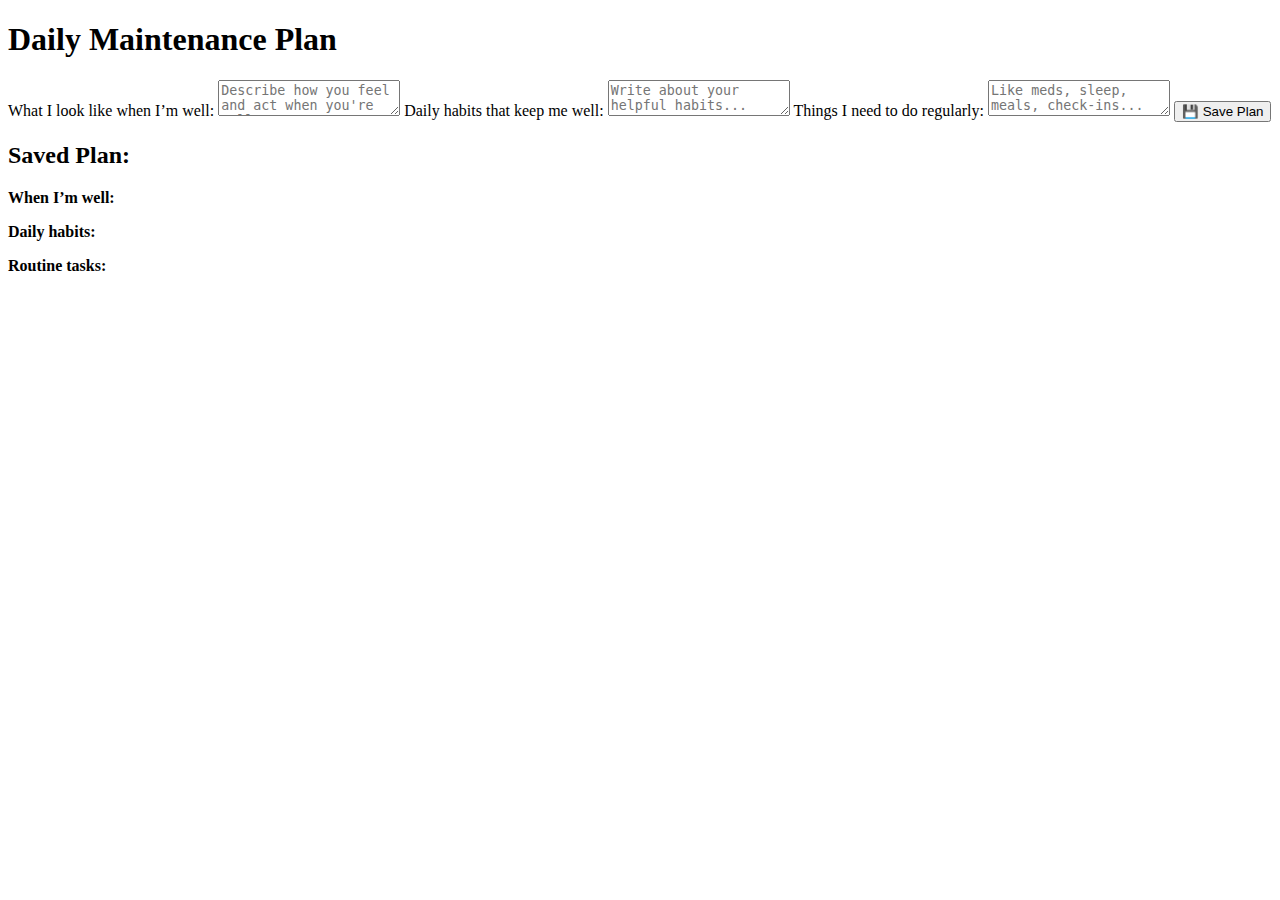
==== index.html @ 62da7fc4 "Create index.html" ====
<!DOCTYPE html>
<html lang="en">
<head>
  <meta charset="UTF-8" />
  <meta name="viewport" content="width=device-width, initial-scale=1.0" />
  <title>My Wellness Plan</title>
  <link rel="stylesheet" href="style.css" />
</head>
<body>
  <div class="container">
    <h1>Daily Maintenance Plan</h1>
    
    <form id="wellnessForm">
      <label>
        What I look like when I’m well:
        <textarea id="wellnessLook" placeholder="Describe how you feel and act when you're well..."></textarea>
      </label>

      <label>
        Daily habits that keep me well:
        <textarea id="dailyHabits" placeholder="Write about your helpful habits..."></textarea>
      </label>

      <label>
        Things I need to do regularly:
        <textarea id="routineTasks" placeholder="Like meds, sleep, meals, check-ins..."></textarea>
      </label>

      <button type="button" onclick="savePlan()">💾 Save Plan</button>
    </form>

    <div id="savedPlan" class="saved-section">
      <h2>Saved Plan:</h2>
      <p><strong>When I’m well:</strong> <span id="displayWellnessLook"></span></p>
      <p><strong>Daily habits:</strong> <span id="displayDailyHabits"></span></p>
      <p><strong>Routine tasks:</strong> <span id="displayRoutineTasks"></span></p>
    </div>
  </div>

  <script src="script.js"></script>
</body>
</html>
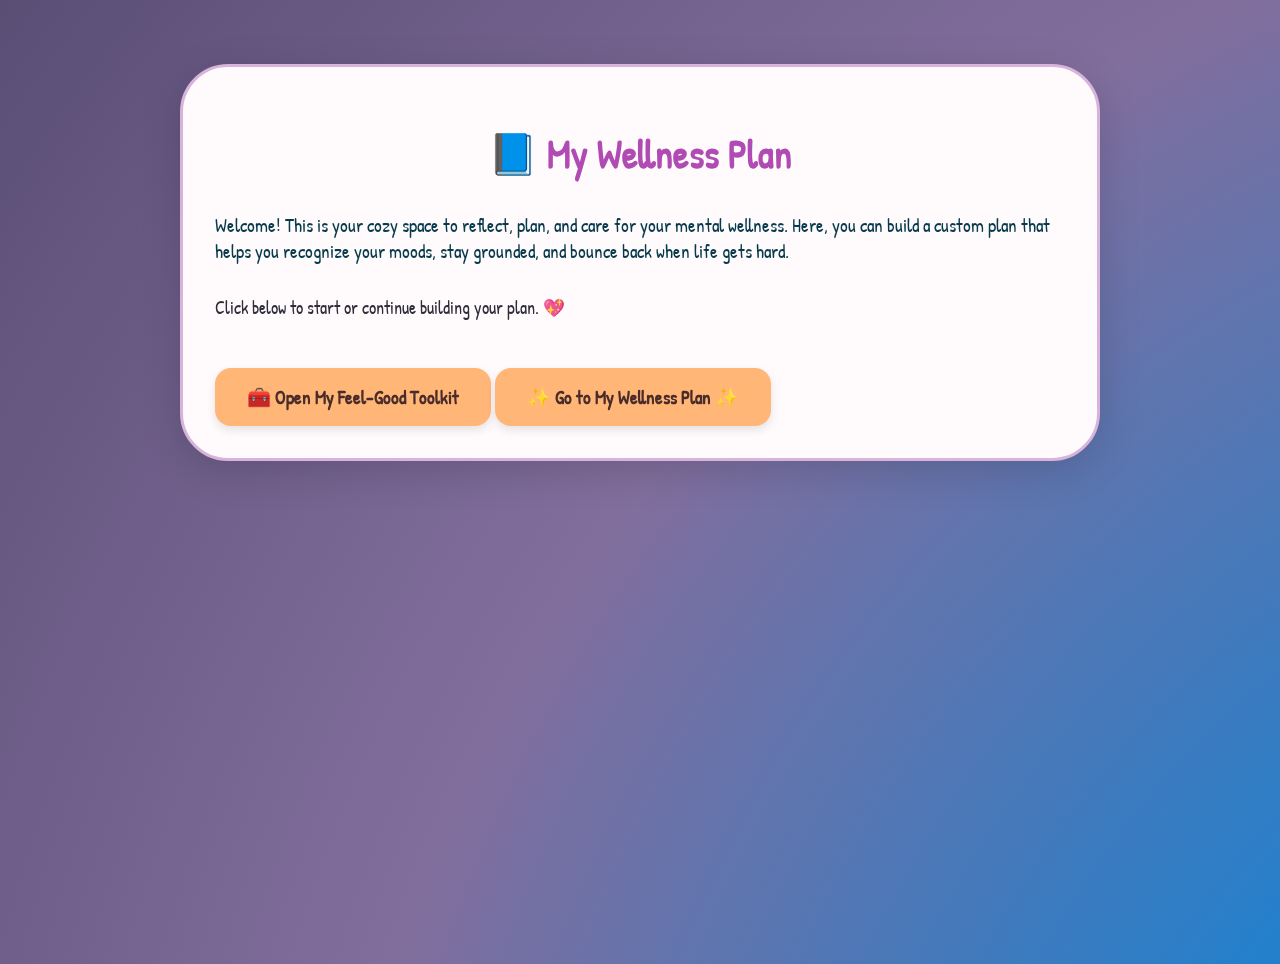
==== commit 2ddd1a5e: "Pending changes exported from your codespace" ====
--- a/index.html
+++ b/index.html
@@ -2,41 +2,29 @@
 <html lang="en">
 <head>
   <meta charset="UTF-8" />
-  <meta name="viewport" content="width=device-width, initial-scale=1.0" />
-  <title>My Wellness Plan</title>
-  <link rel="stylesheet" href="style.css" />
+  <meta name="viewport" content="width=device-width, initial-scale=1.0"/>
+  <title>Welcome to My Wellness Plan</title>
+  <link rel="stylesheet" href="style.css"/>
 </head>
 <body>
   <div class="container">
-    <h1>Daily Maintenance Plan</h1>
+    <h1>📘 My Wellness Plan</h1>
+    <p style="font-size: 1.2rem; color: #073b4c;">
+      Welcome! This is your cozy space to reflect, plan, and care for your mental wellness. 
+      Here, you can build a custom plan that helps you recognize your moods, stay grounded, and bounce back when life gets hard.
+    </p>
+
+    <p style="font-size: 1.1rem; margin-top: 2rem;">
+      Click below to start or continue building your plan. 💖
+    </p>
+
+
+
+    <a href="toolkit.html" class="launch-button">🧰 Open My Feel-Good Toolkit</a>
+
+
+    <a href="wellnessPlan.html" class="launch-button">✨ Go to My Wellness Plan ✨</a>
     
-    <form id="wellnessForm">
-      <label>
-        What I look like when I’m well:
-        <textarea id="wellnessLook" placeholder="Describe how you feel and act when you're well..."></textarea>
-      </label>
-
-      <label>
-        Daily habits that keep me well:
-        <textarea id="dailyHabits" placeholder="Write about your helpful habits..."></textarea>
-      </label>
-
-      <label>
-        Things I need to do regularly:
-        <textarea id="routineTasks" placeholder="Like meds, sleep, meals, check-ins..."></textarea>
-      </label>
-
-      <button type="button" onclick="savePlan()">💾 Save Plan</button>
-    </form>
-
-    <div id="savedPlan" class="saved-section">
-      <h2>Saved Plan:</h2>
-      <p><strong>When I’m well:</strong> <span id="displayWellnessLook"></span></p>
-      <p><strong>Daily habits:</strong> <span id="displayDailyHabits"></span></p>
-      <p><strong>Routine tasks:</strong> <span id="displayRoutineTasks"></span></p>
-    </div>
   </div>
-
-  <script src="script.js"></script>
 </body>
 </html>
--- a/style.css
+++ b/style.css
@@ -0,0 +1,195 @@
+@import url('https://fonts.googleapis.com/css2?family=Patrick+Hand&display=swap');
+
+body {
+  font-family: 'Patrick Hand', cursive;
+  margin: 0;
+  padding: 2rem;
+  min-height: 100vh;
+  display: flex;
+  justify-content: center;
+  align-items: flex-start;
+  background: radial-gradient(circle at center,
+    #640243,   /* soft lavender */
+    #2280cc,   /* mauve purple */
+    #826e9d,   /* elegant plum */
+    #5a4e75    /* deep orchid */
+  );
+  background-size: 300% 300%;
+  animation: backgroundShift 12s ease-in-out infinite;
+  color: #2e2e3a;
+}
+
+@keyframes backgroundShift {
+  0% { background-position: 0% 50%; }
+  50% { background-position: 100% 50%; }
+  100% { background-position: 0% 50%; }
+}
+
+.container {
+  background: #fffafc;
+  backdrop-filter: blur(6px);
+  max-width: 850px;
+  width: 100%;
+  padding: 2rem;
+  margin-top: 2rem;
+  border-radius: 3rem;
+  box-shadow: 0 10px 40px rgba(0, 0, 0, 0.15);
+  border: 3px solid #d8b4dd;
+}
+
+h1 {
+  text-align: center;
+  font-size: 2.5rem;
+  color: #b04bb3;
+  margin-bottom: 2rem;
+}
+
+h2, h3 {
+  color: #3a2f4d;
+}
+
+h3::after {
+  content: '';
+  display: block;
+  border-bottom: 2px dotted #a48dad;
+  margin-top: 0.3rem;
+}
+
+label {
+  display: block;
+  margin-bottom: 1.5rem;
+  padding: 1rem;
+  border-radius: 1rem;
+  box-shadow: 0 4px 10px rgba(0,0,0,0.05);
+}
+
+textarea, input[type="text"] {
+  width: 95%;
+  margin-top: 0.5rem;
+  padding: 1rem;
+  font-family: 'Patrick Hand', cursive;
+  font-size: 1rem;
+  line-height: 1.5;
+  border-radius: 0.75rem;
+  border: 2px solid #c9aad0;
+  background-color: #f4f0f5;
+  resize: vertical;
+}
+
+button {
+  background-color: #d475aa;
+  color: white;
+  padding: 1rem 2rem;
+  border: none;
+  border-radius: 1rem;
+  font-size: 1.1rem;
+  cursor: pointer;
+  margin: 1.5rem auto 0;
+  display: block;
+  transition: all 0.3s ease;
+}
+
+button:hover {
+  background-color: #bc5f97;
+  transform: scale(1.05);
+}
+
+.saved-section {
+  background-color: #fdf0f4;
+  padding: 1rem;
+  border-radius: 1rem;
+  margin-top: 2rem;
+  border: 2px dashed #ce85a6;
+}
+
+a.launch-button {
+  display: inline-block;
+  background-color: #ffb677;
+  color: #4a2c2a;
+  padding: 1rem 2rem;
+  font-size: 1.2rem;
+  font-weight: bold;
+  border-radius: 1rem;
+  text-align: center;
+  text-decoration: none;
+  margin-top: 2rem;
+  box-shadow: 0 4px 10px rgba(0, 0, 0, 0.1);
+  transition: all 0.3s ease;
+}
+
+a.launch-button:hover {
+  background-color: #d88e63;
+  color: white;
+  transform: scale(1.05);
+}
+
+/* Notebook Style Section */
+.notebook-section {
+  background: repeating-linear-gradient(
+    white,
+    white 30px,
+    #e7d8ec 31px,
+    white 32px
+  );
+  border: 3px solid #ce85a6;
+  padding: 1rem 2rem;
+  border-radius: 1rem;
+  box-shadow: inset 0 0 0 2px #f8c9e0;
+  font-size: 1.2rem;
+  line-height: 2.2rem;
+  margin-top: 1rem;
+  margin-bottom: 2rem;
+  position: relative;
+}
+
+.notebook-section p {
+  margin: 0;
+  padding-left: 1rem;
+}
+
+.notebook-section input[type="checkbox"] {
+  transform: scale(1.3);
+  margin-right: 1rem;
+}
+
+/* Feel-Good Toolkit Lines */
+.toolkit-line {
+  display: flex;
+  align-items: flex-end;
+  padding-left: 1rem;
+  height: 32px;
+  line-height: 1;
+  font-size: 1.2rem;
+  font-family: 'Patrick Hand', cursive;
+  padding-bottom: 10px;
+}
+
+.toolkit-line input[type="checkbox"] {
+  transform: scale(1.3);
+  margin-right: 0.8rem;
+  position: relative;
+  top: 2px;
+}
+
+/* Support Table */
+.support-table {
+  width: 100%;
+  border-collapse: collapse;
+  margin-bottom: 2rem;
+}
+
+.support-table th, .support-table td {
+  border: 2px solid #dcb3eb;
+  padding: 0.5rem;
+  text-align: center;
+  font-family: 'Patrick Hand', cursive;
+}
+
+.support-table input {
+  width: 100%;
+  padding: 0.3rem;
+  font-size: 1rem;
+
+  border-radius: 0.5rem;
+  font-family: 'Patrick Hand', cursive;
+}
